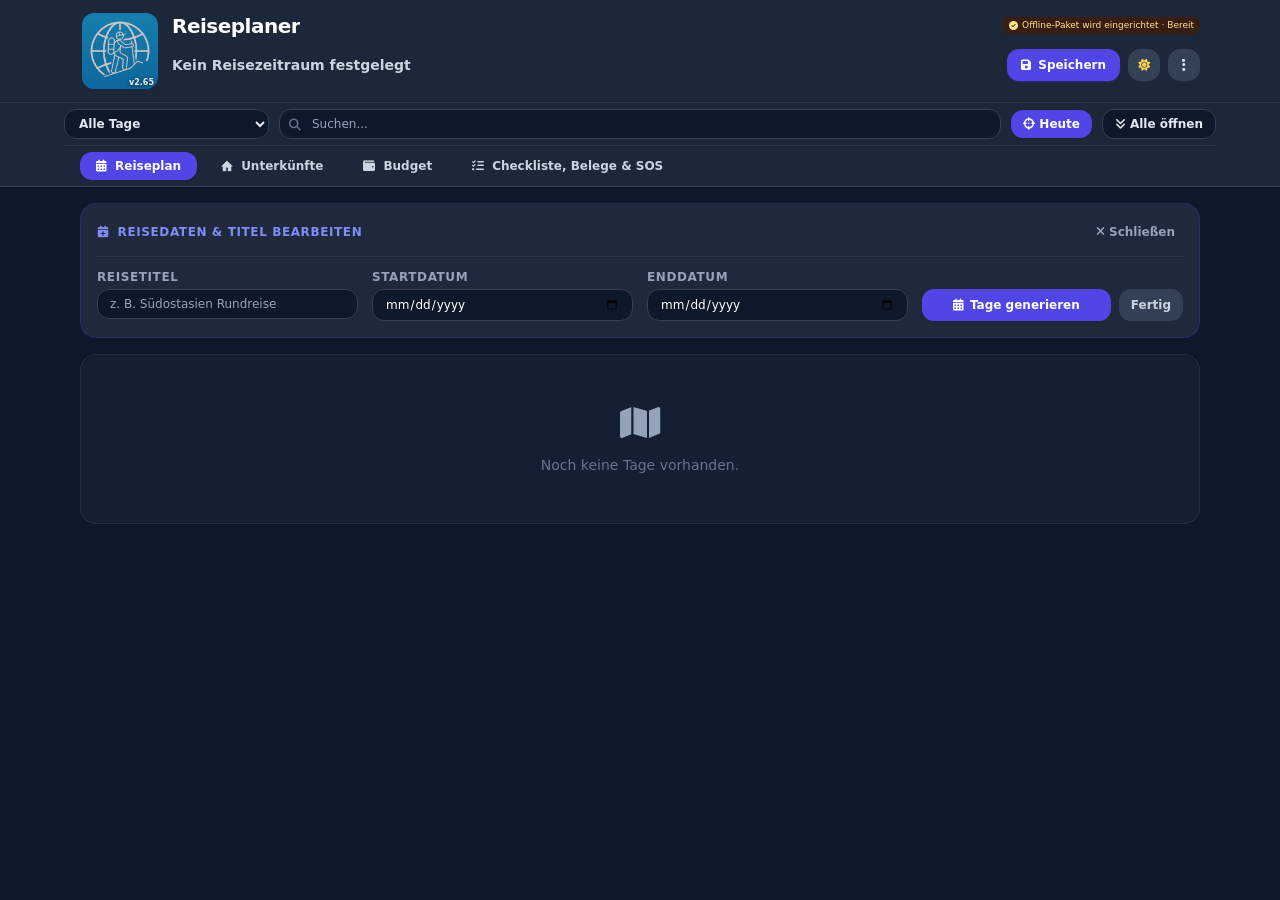
==== index.html @ f297603f "2.65" ====
<!DOCTYPE html>
<html lang="de" class="dark">
<head>
  <meta charset="UTF-8">
  <meta name="viewport" content="width=device-width, initial-scale=1.0">
  <title>Reiseplaner Pro v2.65</title>
  <link rel="manifest" href="manifest.json">
  <meta name="theme-color" content="#0f172a">
  <meta name="apple-mobile-web-app-capable" content="yes">
  <meta name="apple-mobile-web-app-status-bar-style" content="default">
  <meta name="apple-mobile-web-app-title" content="Reiseplaner">

  <script src="vendor/tailwindcss/tailwindcss.js"></script>
  <script>
    tailwind.config = { darkMode: 'class' };
    try { document.documentElement.classList.toggle('dark', localStorage.getItem('reiseplaner_pro_theme') !== 'light'); } catch { document.documentElement.classList.add('dark'); }
  </script>
  <link rel="stylesheet" href="vendor/fontawesome/css/all.min.css">

    <link rel="stylesheet" href="app.css">
</head>
<body class="bg-slate-100 text-slate-800 dark:bg-slate-900 dark:text-slate-100 min-h-screen flex flex-col font-sans selection:bg-indigo-500 selection:text-white pb-24 sm:pb-20 transition-colors duration-200">
  <!-- Haus-Icon (Unterkunft) -->
  <svg width="0" height="0" style="position:absolute" aria-hidden="true" focusable="false">
    <symbol id="icon-house" viewBox="0 0 100 94"><path stroke="currentColor" stroke-width="3" stroke-linejoin="round" d="M50 4 L96 50 L84 51 V89 H58 V65 A8 8 0 0 0 42 65 V89 H16 V51 L4 50 Z"/></symbol>
  </svg>

  <!-- HEADER -->
  <header class="bg-white/95 dark:bg-slate-800/95 backdrop-blur border-b border-slate-200 dark:border-slate-700 sticky top-0 z-30 shadow-sm transition-colors duration-200">
    <div class="max-w-6xl mx-auto px-3 sm:px-4 py-2 sm:py-2.5 grid grid-cols-[60px_minmax(0,1fr)] sm:grid-cols-[80px_minmax(0,1fr)] gap-x-2 sm:gap-x-3 gap-y-1.5 items-center app-header-grid">
      <div class="col-start-1 row-start-1 row-span-3 self-stretch min-h-[72px] sm:min-h-[82px] flex items-center justify-center" aria-hidden="true">
        <div class="relative w-[58px] h-[58px] sm:w-[76px] sm:h-[76px]">
          <img src="[data-uri]" alt="" class="w-full h-full object-contain rounded-xl opacity-65 dark:opacity-75">
          <span class="absolute bottom-0 right-0 px-1 py-0.5 rounded text-white/90 text-[8px] leading-none font-bold drop-shadow-[0_1px_2px_rgba(0,0,0,0.9)]">v2.65</span>
        </div>
      </div>
      <div class="col-start-2 row-start-1 min-w-0 flex items-center justify-between gap-2 app-header-title"><h1 id="headerTripTitle" class="text-base sm:text-xl font-black tracking-tight text-slate-900 dark:text-white truncate">Reiseplaner</h1><span id="saveStatusBadge" role="status" aria-live="polite" title="Lokaler Speicherstatus" class="inline-flex items-center gap-1 px-1.5 py-0.5 rounded-md text-[9px] sm:text-[10px] text-slate-600 dark:text-slate-300 bg-slate-100 dark:bg-slate-700 shrink-0"><i id="saveStatusIcon" class="fa-solid fa-circle-check"></i><span id="saveStatusText">Bereit</span></span></div>

      <div class="col-start-2 row-start-2 min-w-0 flex items-center justify-between gap-2 app-header-details">
        <span id="headerTripDates" class="block text-xs sm:text-sm font-semibold text-slate-600 dark:text-slate-300 truncate">Kein Reisezeitraum</span>
        <div class="flex items-center gap-1.5 sm:gap-2 no-print relative shrink-0">
          <button onclick="saveToFile(false)" class="w-8 h-8 sm:w-auto sm:px-3.5 sm:py-1.5 rounded-lg sm:rounded-xl bg-indigo-600 hover:bg-indigo-500 text-white text-xs font-semibold transition flex items-center justify-center gap-1.5 shadow-sm shadow-indigo-600/30" title="Speichern: geöffnete JSON-Datei aktualisieren, sofern Schreibzugriff vorliegt (Strg + S)">
            <i class="fa-solid fa-floppy-disk"></i> <span class="hidden sm:inline">Speichern</span>
          </button>
          <button onclick="toggleTheme()" id="themeToggleBtn" class="w-8 h-8 rounded-lg sm:rounded-xl border border-slate-300 dark:border-slate-700 bg-slate-100 hover:bg-slate-200 dark:bg-slate-700 dark:hover:bg-slate-600 text-slate-700 dark:text-amber-300 text-xs transition flex items-center justify-center" title="Design wechseln (Hell / Dunkel)">
            <i id="themeToggleIcon" class="fa-solid fa-sun"></i>
          </button>
          <div class="relative">
            <button onclick="toggleMoreMenu()" id="moreMenuBtn" class="w-8 h-8 rounded-lg sm:rounded-xl border border-slate-300 dark:border-slate-700 bg-slate-100 hover:bg-slate-200 dark:bg-slate-700 dark:hover:bg-slate-600 text-slate-700 dark:text-slate-200 text-sm transition flex items-center justify-center" title="Weitere Aktionen">
              <i class="fa-solid fa-ellipsis-vertical pointer-events-none"></i>
            </button>
            <div id="moreMenuDropdown" class="hidden absolute right-0 top-10 w-64 bg-white dark:bg-slate-800 border border-slate-200 dark:border-slate-700 rounded-2xl shadow-2xl p-1.5 space-y-1 z-50 text-xs">
              <button onclick="createNewTrip(); toggleMoreMenu();" class="w-full text-left px-3 py-2 rounded-xl hover:bg-indigo-50 dark:hover:bg-indigo-950/40 flex items-center gap-2.5 text-indigo-600 dark:text-indigo-400 font-semibold transition"><i class="fa-solid fa-circle-plus text-indigo-500 w-4"></i> Neue Reise beginnen...</button>
              <button onclick="toggleConfigPanel(); toggleMoreMenu();" class="w-full text-left px-3 py-2 rounded-xl hover:bg-slate-100 dark:hover:bg-slate-700/80 flex items-center gap-2.5 text-slate-700 dark:text-slate-200 transition"><i class="fa-solid fa-pen-to-square text-indigo-500 w-4"></i> Reisedaten & Titel bearbeiten</button>
              <div class="border-t border-slate-200 dark:border-slate-700/70 my-1"></div>
              <button onclick="saveToFile(true); toggleMoreMenu();" class="w-full text-left px-3 py-2 rounded-xl hover:bg-slate-100 dark:hover:bg-slate-700/80 flex items-center gap-2.5 text-slate-700 dark:text-slate-200 transition"><i class="fa-solid fa-folder-plus text-indigo-500 w-4"></i> Speichern unter... (neue JSON-Sicherung inkl. Belege)</button>
              <button onclick="openFile(); toggleMoreMenu();" class="w-full text-left px-3 py-2 rounded-xl hover:bg-slate-100 dark:hover:bg-slate-700/80 flex items-center gap-2.5 text-slate-700 dark:text-slate-200 transition"><i class="fa-solid fa-folder-open text-indigo-500 w-4"></i> JSON öffnen... (Reise in die App laden)</button>
              <button onclick="shareTripFile(); toggleMoreMenu();" class="w-full text-left px-3 py-2 rounded-xl hover:bg-slate-100 dark:hover:bg-slate-700/80 flex items-center gap-2.5 text-slate-700 dark:text-slate-200 transition"><i class="fa-solid fa-share-nodes text-indigo-500 w-4"></i> Teilen / an PC senden...</button>
              <button onclick="exportToCSV(); toggleMoreMenu();" class="w-full text-left px-3 py-2 rounded-xl hover:bg-slate-100 dark:hover:bg-slate-700/80 flex items-center gap-2.5 text-emerald-600 dark:text-emerald-400 font-semibold transition"><i class="fa-solid fa-file-csv text-emerald-500 w-4"></i> Als CSV exportieren</button>
              <button onclick="printTripPlan(); toggleMoreMenu();" class="w-full text-left px-3 py-2 rounded-xl hover:bg-slate-100 dark:hover:bg-slate-700/80 flex items-center gap-2.5 text-slate-700 dark:text-slate-200 transition"><i class="fa-solid fa-print text-indigo-500 w-4"></i> Drucken (Alle Tage)</button>
              <div class="border-t border-slate-200 dark:border-slate-700/70 my-1"></div>
              <button onclick="showRestoreModal(); toggleMoreMenu();" class="w-full text-left px-3 py-2 rounded-xl hover:bg-slate-100 dark:hover:bg-slate-700/80 flex items-center gap-2.5 text-amber-600 dark:text-amber-400 transition"><i class="fa-solid fa-rotate-left text-amber-500 w-4"></i> Wiederherstellen (Rückgängig)</button>
              <div class="border-t border-slate-200 dark:border-slate-700/70 my-1"></div>
              <div class="px-3 py-1.5 flex items-center justify-between"><span class="text-[10px] text-slate-400">Browser-Speicher:</span><span id="storageBadge" class="text-[10px] font-normal px-2 py-0.5 rounded-full bg-slate-100 text-slate-600 dark:bg-slate-700 dark:text-slate-300 flex items-center gap-1">Prüfe...</span></div>
            </div>
          </div>
          <input type="file" id="importInput" accept=".json" class="hidden" onchange="importJSONFallback(event)">
        </div>
      </div>
      <div class="col-start-2 row-start-3 min-w-0 flex items-center justify-start gap-1 app-header-status">
        
                <div class="flex flex-wrap items-center justify-start gap-1 sm:gap-2 min-w-0"><span id="headerTripDaysCount" class="hidden px-1.5 py-0.5 rounded-md bg-slate-100 dark:bg-slate-700 text-slate-700 dark:text-slate-300 text-[9px] sm:text-[10px] font-bold shrink-0"></span><span id="tripCountdownBadge" class="hidden items-center gap-1 px-2 py-0.5 rounded-full text-[9px] sm:text-[10px] font-semibold bg-indigo-50 text-indigo-700 border border-indigo-200 dark:bg-indigo-950/80 dark:text-indigo-300 dark:border-indigo-700/80"></span></div>

      </div>
    </div>
    <!-- FILTER-, SUCH-, HEUTE- & ALLE-AUF/ZU-LEISTE -->
    <div id="headerFilterBar" class="border-t border-slate-200/80 dark:border-slate-700/60 px-3 sm:px-4 py-1.5 bg-slate-50/60 dark:bg-slate-800/60 no-print transition-all duration-200">
      <div class="max-w-6xl mx-auto flex items-center gap-1.5 sm:gap-2.5">
        <div class="relative shrink-0">
          <select id="filterSelect" onchange="setFilter(this.value)" class="bg-white dark:bg-slate-900 border border-slate-300 dark:border-slate-700 text-slate-800 dark:text-slate-200 text-[11px] sm:text-xs rounded-xl px-2 py-1 sm:px-2.5 sm:py-1.5 font-semibold focus:border-indigo-500 focus:outline-none cursor-pointer shadow-sm transition">
            <option value="all">Alle Tage</option>
            <option value="booked_lodging">Gebuchte Unterkünfte</option>
            <option value="open_lodging">Offene Unterkünfte</option>
            <option value="booked_flights">Gebuchte Flüge</option>
            <option value="open_flights">Offene Flüge</option>
            <option value="open_transports">Offene Transporte (Alle)</option>
            <option value="with_attachments">Tage mit Belegen</option>
          </select>
        </div>
        <div class="relative flex-1 min-w-0">
          <i class="fa-solid fa-magnifying-glass absolute left-2.5 top-2 text-slate-400 dark:text-slate-500 text-[10px] sm:text-xs pointer-events-none"></i>
          <input type="text" id="searchInput" placeholder="Suchen..." oninput="handleSearch(this.value)" class="w-full bg-white dark:bg-slate-900 border border-slate-300 dark:border-slate-700 rounded-xl pl-7 sm:pl-8 pr-6 py-1 sm:py-1.5 text-[11px] sm:text-xs text-slate-900 dark:text-white placeholder-slate-400 focus:border-indigo-500 focus:outline-none shadow-sm">
          <button onclick="clearSearch()" id="clearSearchBtn" class="hidden absolute right-2 top-1 sm:top-1.5 text-slate-400 hover:text-slate-700 dark:hover:text-white text-xs leading-none">&times;</button>
        </div>
        <button onclick="jumpToToday()" class="px-2.5 py-1 sm:px-3 sm:py-1.5 rounded-xl bg-indigo-600 hover:bg-indigo-500 text-white text-[11px] sm:text-xs font-semibold transition flex items-center gap-1 shadow-sm shrink-0" title="Zum heutigen Reisetag scrollen">
          <i class="fa-solid fa-crosshairs text-[10px] sm:text-xs"></i> <span>Heute</span>
        </button>
        <button onclick="toggleAllDaysSmart()" id="toggleAllDaysBtn" class="px-2.5 py-1 sm:px-3 sm:py-1.5 rounded-xl bg-white dark:bg-slate-900 border border-slate-300 dark:border-slate-700 hover:bg-slate-100 dark:hover:bg-slate-700 text-slate-700 dark:text-slate-200 text-[11px] sm:text-xs font-semibold transition flex items-center gap-1 shadow-sm shrink-0" title="Alle Tage auf- oder zuklappen">
          <i id="toggleAllDaysIcon" class="fa-solid fa-angles-down text-[10px] sm:text-xs"></i>
          <span id="toggleAllDaysText" class="hidden md:inline">Alle öffnen</span>
        </button>
      </div>
    </div>

    <!-- DESKTOP TABS -->
    <nav aria-label="Hauptnavigation" class="hidden sm:flex max-w-6xl mx-auto px-4 items-center gap-2 border-t border-slate-200 dark:border-slate-700/60 no-print overflow-x-auto text-xs py-1.5">
      <button onclick="switchTab('plan')" id="deskTabBtn-plan" aria-current="page" class="px-4 py-1.5 rounded-xl font-bold bg-indigo-600 text-white shadow-sm transition flex items-center gap-2 shrink-0">
        <i class="fa-solid fa-calendar-days"></i> Reiseplan
      </button>
    <button onclick="switchTab('flights')" id="deskTabBtn-flights" aria-current="false" class="hidden px-4 py-1.5 rounded-xl font-semibold text-slate-600 dark:text-slate-300 hover:bg-slate-100 dark:hover:bg-slate-700 transition flex items-center gap-2 shrink-0"><i class="fa-solid fa-plane"></i> Flüge</button>
      <button onclick="switchTab('lodgings')" id="deskTabBtn-lodgings" aria-current="false" class="px-4 py-1.5 rounded-xl font-semibold text-slate-600 dark:text-slate-300 hover:bg-slate-100 dark:hover:bg-slate-700 transition flex items-center gap-2 shrink-0">
        <svg class="ico-house" aria-hidden="true"><use href="#icon-house"></use></svg> Unterkünfte
      </button>
      <button onclick="switchTab('budget')" id="deskTabBtn-budget" aria-current="false" class="px-4 py-1.5 rounded-xl font-semibold text-slate-600 dark:text-slate-300 hover:bg-slate-100 dark:hover:bg-slate-700 transition flex items-center gap-2 shrink-0">
        <i class="fa-solid fa-wallet"></i> Budget
      </button>
      <button onclick="switchTab('notes')" id="deskTabBtn-notes" aria-current="false" class="px-4 py-1.5 rounded-xl font-semibold text-slate-600 dark:text-slate-300 hover:bg-slate-100 dark:hover:bg-slate-700 transition flex items-center gap-2 shrink-0">
        <i class="fa-solid fa-list-check"></i> Checkliste, Belege & SOS
      </button>
      
    </nav>
  </header>

  <!-- AUTO-EXPORT ERINNERUNG -->
  <aside id="backupReminderBanner" class="hidden max-w-6xl mx-auto px-4 mt-3 no-print w-full">
    <div class="bg-gradient-to-r from-amber-500/15 via-indigo-500/10 to-transparent border border-amber-400/60 dark:border-amber-500/40 rounded-2xl p-3.5 flex flex-col sm:flex-row items-start sm:items-center justify-between gap-3 shadow-sm backdrop-blur">
      <div class="flex items-center gap-3">
        <div class="w-8 h-8 rounded-xl bg-amber-500/20 text-amber-600 dark:text-amber-400 flex items-center justify-center shrink-0 text-sm">
          <i class="fa-solid fa-cloud-arrow-up"></i>
        </div>
        <div>
          <h2 class="text-xs font-bold text-slate-900 dark:text-white flex items-center gap-1.5">
            Backup-Erinnerung
            <span id="backupReminderCounter" class="text-[10px] px-1.5 py-0.5 rounded-full bg-amber-200/80 dark:bg-amber-900/60 text-amber-800 dark:text-amber-200 font-mono font-semibold">10 Änderungen</span>
          </h2>
          <p class="text-xs text-slate-600 dark:text-slate-300 mt-0.5">Änderungen werden in der Browserdatenbank (IndexedDB) auf diesem Handy gespeichert. Die JSON-Datei wird dadurch nicht aktualisiert.</p>
        </div>
      </div>
      <div class="flex items-center gap-2 self-end sm:self-auto shrink-0">
        <button onclick="dismissBackupReminder()" class="px-2.5 py-1.5 rounded-xl text-xs font-medium text-slate-600 hover:text-slate-900 dark:text-slate-400 dark:hover:text-white transition">Später</button>
        <button onclick="saveBackupReminder()" class="px-3 py-1.5 rounded-xl bg-indigo-600 hover:bg-indigo-500 text-white text-xs font-semibold transition flex items-center gap-1.5 shadow-sm">
          <i class="fa-solid fa-floppy-disk"></i> JSON-Datei sichern
        </button>
      </div>
    </div>
  </aside>

  <!-- HAUPTINHALT -->
  <main class="max-w-6xl w-full mx-auto px-3 sm:px-4 mt-3 sm:mt-4 flex-1 space-y-4 sm:space-y-5">
    <!-- TAB 1: REISEPLAN -->
    <div id="tabContent-plan" class="tab-content space-y-4">
      <section id="tripConfigSection" class="hidden bg-white dark:bg-slate-800 rounded-2xl border border-indigo-200 dark:border-indigo-900/60 p-4 shadow-sm transition-colors duration-200 no-print">
        <div class="flex items-center justify-between pb-3 mb-3 border-b border-slate-200 dark:border-slate-700/60">
          <h2 class="text-xs font-bold uppercase tracking-wider text-indigo-600 dark:text-indigo-400 flex items-center gap-2">
            <i class="fa-solid fa-calendar-plus"></i> Reisedaten & Titel bearbeiten
          </h2>
          <button onclick="toggleConfigPanel()" class="text-slate-400 hover:text-slate-700 dark:hover:text-white text-xs font-semibold px-2 py-1 rounded-lg hover:bg-slate-100 dark:hover:bg-slate-700 transition">
            <i class="fa-solid fa-xmark"></i> Schließen
          </button>
        </div>
        <div class="grid grid-cols-1 md:grid-cols-4 gap-3.5">
          <div>
            <label class="block text-xs font-semibold text-slate-600 dark:text-slate-400 uppercase tracking-wider mb-1">Reisetitel</label>
            <input type="text" id="tripTitle" placeholder="z. B. Südostasien Rundreise" oninput="saveMetaData()" class="w-full bg-slate-50 dark:bg-slate-900 border border-slate-300 dark:border-slate-700 rounded-xl px-3 py-1.5 text-xs text-slate-900 dark:text-white focus:border-indigo-500">
          </div>
          <div>
            <label class="block text-xs font-semibold text-slate-600 dark:text-slate-400 uppercase tracking-wider mb-1">Startdatum</label>
            <input type="date" id="startDate" onchange="updateHeadline(); updateTripCountdown();" class="w-full bg-slate-50 dark:bg-slate-900 border border-slate-300 dark:border-slate-700 rounded-xl px-3 py-1.5 text-xs text-slate-900 dark:text-white focus:border-indigo-500">
          </div>
          <div>
            <label class="block text-xs font-semibold text-slate-600 dark:text-slate-400 uppercase tracking-wider mb-1">Enddatum</label>
            <input type="date" id="endDate" onchange="updateHeadline(); updateTripCountdown();" class="w-full bg-slate-50 dark:bg-slate-900 border border-slate-300 dark:border-slate-700 rounded-xl px-3 py-1.5 text-xs text-slate-900 dark:text-white focus:border-indigo-500">
          </div>
          <div class="flex items-end gap-2">
            <button onclick="generateOrUpdateDays()" class="flex-1 bg-indigo-600 hover:bg-indigo-500 text-white rounded-xl px-3 py-2 text-xs font-semibold transition shadow-sm flex items-center justify-center gap-1.5">
              <i class="fa-solid fa-calendar-days"></i> Tage generieren
            </button>
            <button onclick="toggleConfigPanel()" class="px-3 py-2 rounded-xl bg-slate-100 hover:bg-slate-200 dark:bg-slate-700 dark:hover:bg-slate-600 text-xs font-semibold text-slate-700 dark:text-slate-300 transition">Fertig</button>
          </div>
        </div>
      </section>
      <div id="daysContainer" class="space-y-2"></div>
    </div>

    <!-- TAB 2: UNTERKÜNFTE -->
    <div id="tabContent-lodgings" class="tab-content hidden space-y-4">
      <section class="bg-white dark:bg-slate-800 rounded-2xl border border-slate-200 dark:border-slate-700 p-3 sm:p-4 shadow-sm flex flex-col sm:flex-row items-start sm:items-center justify-between gap-2 sm:gap-3 no-print">
        <div>
          <h2 class="text-xs font-bold uppercase tracking-wider text-indigo-600 dark:text-indigo-400 flex items-center gap-2">
            <svg class="ico-house" aria-hidden="true"><use href="#icon-house"></use></svg> Unterkünfte
          </h2>
          <p class="hidden sm:block text-xs text-slate-500 dark:text-slate-400 mt-0.5">Hier pflegst du Hotels zentral mit Buchungsstatus, Gesamtpreis und kostenloser Stornierungsfrist.</p>
        </div>
        <div class="flex flex-wrap items-center gap-2.5 w-full sm:w-auto">
          <div class="flex items-center gap-1.5">
            <span class="text-xs text-slate-500 dark:text-slate-400 font-medium">Sortierung:</span>
            <select id="lodgingSortSelect" onchange="renderLodgingsTab()" class="bg-slate-50 dark:bg-slate-900 border border-slate-300 dark:border-slate-700 text-xs rounded-xl px-2.5 py-1.5 font-semibold text-slate-800 dark:text-slate-200 focus:border-indigo-500">
              <option value="timeline">📅 Timeline (nach Check-in)</option>
              <option value="cancellation">⏱️ Stornierung (Dringendste zuerst)</option>
            </select>
          </div>
          <button onclick="openLodgingModal(null)" class="px-3.5 py-1.5 rounded-xl bg-indigo-600 hover:bg-indigo-500 text-white text-xs font-semibold transition flex items-center gap-1.5 shadow-sm">
            <i class="fa-solid fa-plus"></i> Unterkunft hinzufügen
          </button>
        </div>
      </section>
      <div id="lodgingsListContainer" class="space-y-5"></div>
    </div>

    <!-- TAB 3: BUDGET -->
    <div id="tabContent-budget" class="tab-content hidden space-y-5">
      <section class="grid grid-cols-2 sm:grid-cols-3 lg:grid-cols-6 gap-2.5 sm:gap-3">
        <div class="bg-white dark:bg-slate-800 p-3 sm:p-4 rounded-2xl border border-slate-200 dark:border-slate-700 text-center shadow-sm">
          <span class="text-[11px] font-semibold text-slate-500 dark:text-slate-400 block mb-0.5"><i class="fa-solid fa-bed text-indigo-500"></i> Nächte</span>
          <b id="statTotal" class="text-base sm:text-lg font-black text-slate-900 dark:text-white">0</b>
        </div>
        <div class="bg-white dark:bg-slate-800 p-3 sm:p-4 rounded-2xl border border-slate-200 dark:border-slate-700 text-center shadow-sm">
          <span class="text-[11px] font-semibold text-emerald-600 dark:text-emerald-400 block mb-0.5"><i class="fa-solid fa-circle-check"></i> Gebucht/Res.</span>
          <b id="statBooked" class="text-base sm:text-lg font-black text-emerald-600 dark:text-emerald-400">0</b>
        </div>
        <div class="bg-white dark:bg-slate-800 p-3 sm:p-4 rounded-2xl border border-slate-200 dark:border-slate-700 text-center shadow-sm">
          <span class="text-[11px] font-semibold text-amber-600 dark:text-amber-400 block mb-0.5"><i class="fa-solid fa-circle-exclamation"></i> Offen</span>
          <b id="statOpen" class="text-base sm:text-lg font-black text-amber-600 dark:text-amber-400">0</b>
        </div>
        <div class="bg-white dark:bg-slate-800 p-3 sm:p-4 rounded-2xl border border-slate-200 dark:border-slate-700 text-center shadow-sm">
          <span class="text-[11px] font-semibold text-violet-600 dark:text-violet-400 block mb-0.5"><i class="fa-solid fa-wallet"></i> Gesamtbudget</span>
          <b id="statCostTotal" class="text-base sm:text-lg font-black text-slate-900 dark:text-white">0,00 €</b>
        </div>
        <div class="bg-white dark:bg-slate-800 p-3 sm:p-4 rounded-2xl border border-slate-200 dark:border-slate-700 text-center shadow-sm">
          <span class="text-[11px] font-semibold text-emerald-600 dark:text-emerald-400 block mb-0.5"><i class="fa-solid fa-money-bill-wave"></i> Bereits bezahlt</span>
          <b id="statCostPaid" class="text-base sm:text-lg font-black text-emerald-600 dark:text-emerald-400">0,00 €</b>
        </div>
        <div class="bg-white dark:bg-slate-800 p-3 sm:p-4 rounded-2xl border border-slate-200 dark:border-slate-700 text-center shadow-sm">
          <span class="text-[11px] font-semibold text-sky-600 dark:text-sky-400 block mb-0.5"><i class="fa-solid fa-hourglass-half"></i> Ausstehend</span>
          <b id="statCostPending" class="text-base sm:text-lg font-black text-sky-600 dark:text-sky-400">0,00 €</b>
        </div>
      </section>

      <section class="bg-white dark:bg-slate-800 rounded-2xl border border-slate-200 dark:border-slate-700 p-4 sm:p-5 shadow-sm space-y-4">
        <div class="flex flex-wrap items-center justify-between gap-3 border-b border-slate-200 dark:border-slate-700/60 pb-3">
          <h2 class="text-xs font-bold uppercase tracking-wider text-slate-700 dark:text-slate-300 flex items-center gap-2">
            <i class="fa-solid fa-chart-pie text-violet-500"></i> Kostenverteilung nach Kategorien
          </h2>
          <div class="flex flex-wrap items-center gap-3">
            <span class="text-xs font-bold text-slate-700 dark:text-slate-300">Ø Kosten pro Reisetag: <b id="statCostPerDay" class="text-indigo-600 dark:text-indigo-400 font-mono">0,00 €</b></span>
            <button onclick="exportToCSV()" class="px-3.5 py-1.5 rounded-xl bg-emerald-600 hover:bg-emerald-500 text-white text-xs font-semibold transition flex items-center gap-1.5 shadow-sm no-print">
              <i class="fa-solid fa-file-csv"></i> Als CSV (Excel) exportieren
            </button>
          </div>
        </div>
        <div class="w-full h-3.5 rounded-full bg-slate-100 dark:bg-slate-900 overflow-hidden flex shadow-inner">
          <div id="barLodging" class="h-full bg-indigo-500 transition-all duration-300" style="width: 0%"></div>
          <div id="barTransport" class="h-full bg-cyan-500 transition-all duration-300" style="width: 0%"></div>
          <div id="barActivity" class="h-full bg-emerald-500 transition-all duration-300" style="width: 0%"></div>
        </div>
        <div class="grid grid-cols-1 sm:grid-cols-3 gap-3 pt-1">
          <div class="p-3.5 rounded-xl bg-indigo-50 dark:bg-indigo-950/40 border border-indigo-200 dark:border-indigo-800/80">
            <div class="text-[11px] font-bold text-indigo-700 dark:text-indigo-300 flex items-center gap-1.5 mb-1"><svg class="ico-house" aria-hidden="true"><use href="#icon-house"></use></svg> Unterkunft</div>
            <div id="breakdownLodging" class="text-sm font-black text-slate-900 dark:text-white font-mono">0,00 € (0%)</div>
          </div>
          <div class="p-3.5 rounded-xl bg-cyan-50 dark:bg-cyan-950/40 border border-cyan-200 dark:border-cyan-800/80">
            <div class="text-[11px] font-bold text-cyan-700 dark:text-cyan-300 flex items-center gap-1.5 mb-1"><i class="fa-solid fa-route"></i> Transport</div>
            <div id="breakdownTransport" class="text-sm font-black text-slate-900 dark:text-white font-mono">0,00 € (0%)</div>
          </div>
          <div class="p-3.5 rounded-xl bg-emerald-50 dark:bg-emerald-950/40 border border-emerald-200 dark:border-emerald-800/80">
            <div class="text-[11px] font-bold text-emerald-700 dark:text-emerald-300 flex items-center gap-1.5 mb-1"><i class="fa-solid fa-ticket"></i> Aktivitäten & Tickets</div>
            <div id="breakdownActivity" class="text-sm font-black text-slate-900 dark:text-white font-mono">0,00 € (0%)</div>
          </div>
        </div>
      </section>
    </div>

    <!-- TAB 4: CHECKLISTE, BELEGE & NOTIZEN -->
    <div id="tabContent-notes" class="tab-content hidden space-y-5">
      <div class="grid grid-cols-1 lg:grid-cols-2 gap-5">
        <section class="bg-white dark:bg-slate-800 rounded-2xl border border-slate-200 dark:border-slate-700 p-4 sm:p-5 shadow-sm space-y-3">
          <div class="flex items-center justify-between">
            <h2 class="text-xs font-bold uppercase tracking-wider text-amber-600 dark:text-amber-400 flex items-center gap-2"><i class="fa-solid fa-passport"></i> Reisedokumente & Vorbereitung</h2>
            <span class="text-[11px] text-slate-400">Visum, Impfungen, Versicherungen</span>
          </div>
          <textarea id="generalNotes" rows="8" placeholder="Infos zur Reisevorbereitung notieren..." oninput="autoResizeTextarea(this); saveGeneralNotes(this.value);" class="auto-hint w-full bg-slate-50 dark:bg-slate-900 border border-slate-300 dark:border-slate-700/80 rounded-xl p-3.5 text-xs text-slate-800 dark:text-slate-200 placeholder-slate-400 focus:border-indigo-500"></textarea>
        </section>

        <section class="bg-white dark:bg-slate-800 rounded-2xl border border-slate-200 dark:border-slate-700 p-4 sm:p-5 shadow-sm space-y-3 flex flex-col">
          <div class="flex items-center justify-between gap-2">
            <h2 class="text-xs font-bold uppercase tracking-wider text-indigo-600 dark:text-indigo-400 flex items-center gap-2"><i class="fa-solid fa-list-check"></i> Packliste</h2>
            <div class="flex items-center gap-2.5">
              <button onclick="resetChecklistDone()" id="resetChecklistBtn" class="hidden text-[11px] font-semibold text-indigo-600 dark:text-indigo-400 hover:underline no-print flex items-center gap-1" title="Alle erledigten Punkte wieder öffnen">
                <i class="fa-solid fa-rotate-left text-[10px]"></i> Alle Haken zurücksetzen
              </button>
              <span id="checklistProgress" class="text-[11px] font-semibold text-slate-400">0/0 erledigt</span>
            </div>
          </div>
          <div id="checklistContainer" class="space-y-1.5 max-h-56 overflow-y-auto pr-1 flex-1"></div>
          <div class="flex items-center gap-2 pt-3 border-t border-slate-200 dark:border-slate-700/60 no-print">
            <input type="text" id="newChecklistItemInput" placeholder="Neuen Punkt hinzufügen..." onkeydown="if(event.key === 'Enter') addChecklistItem();" class="flex-1 bg-slate-50 dark:bg-slate-900 border border-slate-300 dark:border-slate-700 rounded-xl px-3 py-1.5 text-xs text-slate-900 dark:text-white placeholder-slate-400 focus:border-indigo-500">
            <button onclick="addChecklistItem()" class="px-3.5 py-1.5 rounded-xl bg-indigo-600 hover:bg-indigo-500 text-white text-xs font-semibold shrink-0 shadow-sm"><i class="fa-solid fa-plus"></i> Hinzufügen</button>
          </div>
        </section>
      </div>

      <section class="bg-white dark:bg-slate-800 rounded-2xl border border-indigo-200 dark:border-indigo-900/60 p-4 sm:p-5 shadow-sm space-y-3.5">
        <div class="flex items-center justify-between border-b border-slate-200 dark:border-slate-700/60 pb-3">
          <h2 class="text-xs font-bold uppercase tracking-wider text-indigo-600 dark:text-indigo-400 flex items-center gap-2">
            <i class="fa-solid fa-folder-tree"></i> Zentrale Beleg-Übersicht (Tickets, Buchungen & PDFs)
          </h2>
          <span id="allAttachmentsCountBadge" class="text-[11px] font-semibold px-2.5 py-0.5 rounded-full bg-indigo-50 dark:bg-indigo-950/80 text-indigo-700 dark:text-indigo-300 border border-indigo-200 dark:border-indigo-800">0 Belege</span>
        </div>
        <div id="allAttachmentsOverview" class="space-y-3"></div>
      </section>

      <section class="bg-white dark:bg-slate-800 rounded-2xl border border-rose-200 dark:border-rose-900/60 p-4 sm:p-5 shadow-sm space-y-4">
        <div class="flex items-center justify-between border-b border-slate-200 dark:border-slate-700/60 pb-3">
          <h2 class="text-xs font-bold uppercase tracking-wider text-rose-600 dark:text-rose-400 flex items-center gap-2"><i class="fa-solid fa-kit-medical"></i> Notfall-Spickzettel (SOS)</h2>
          <span class="text-[11px] text-slate-400">Offline jederzeit verfügbar</span>
        </div>
        <div class="grid grid-cols-1 sm:grid-cols-2 lg:grid-cols-4 gap-3 text-xs">
          <div class="p-3 rounded-xl bg-rose-50 dark:bg-rose-950/30 border border-rose-200 dark:border-rose-900/50">
            <div class="font-bold text-rose-800 dark:text-rose-300">Kreditkarten-Sperre</div>
            <div class="text-base font-black text-slate-900 dark:text-white font-mono mt-0.5">+49 116 116</div>
            <div class="text-[10px] text-slate-500 dark:text-slate-400">24/7 Notruf Deutschland</div>
          </div>
          <div class="p-3 rounded-xl bg-amber-50 dark:bg-amber-950/30 border border-amber-200 dark:border-amber-900/50">
            <div class="font-bold text-amber-800 dark:text-amber-300">Auswärtiges Amt (Krisen)</div>
            <div class="text-base font-black text-slate-900 dark:text-white font-mono mt-0.5">+49 30 5000 2000</div>
            <div class="text-[10px] text-slate-500 dark:text-slate-400">Bürgerservice Berlin</div>
          </div>
          <div class="p-3 rounded-xl bg-slate-50 dark:bg-slate-900 border border-slate-200 dark:border-slate-700">
            <div class="font-bold text-slate-800 dark:text-slate-200">ADAC Auslandshilfe</div>
            <div class="text-sm font-black text-slate-900 dark:text-white font-mono mt-0.5">+49 89 22 22 22</div>
            <div class="text-[10px] text-slate-500 dark:text-slate-400">Pannenhilfe & Rücktransport</div>
          </div>
          <div class="p-3 rounded-xl bg-slate-50 dark:bg-slate-900 border border-slate-200 dark:border-slate-700">
            <div class="font-bold text-slate-800 dark:text-slate-200">Notruf / Polizei vor Ort</div>
            <div class="text-sm font-semibold text-slate-700 dark:text-slate-300 mt-0.5">TH: 1155 | VN: 113 | LAO: 1191</div>
            <div class="text-[10px] text-slate-500 dark:text-slate-400">Touristenpolizei / Notruf</div>
          </div>
        </div>
        <div>
          <label class="block text-xs font-bold text-slate-700 dark:text-slate-300 mb-1">Persönliche Notfall-Daten (Versicherungsschein, Blutgruppe, Notfallkontakte):</label>
          <textarea id="emergencyNotesInput" rows="3" placeholder="z. B. Auslandskrankenversicherung: ERGO Nr. 1234567, Notfalltelefon: ..., Kontakt daheim: ..." oninput="saveEmergencyNotes(this.value)" class="w-full bg-slate-50 dark:bg-slate-900 border border-slate-300 dark:border-slate-700 rounded-xl p-3 text-xs text-slate-900 dark:text-white placeholder-slate-400 focus:border-indigo-500"></textarea>
        </div>
      </section>
    </div>
      <div id="tabContent-flights" class="tab-content hidden space-y-5">
      <section class="bg-white dark:bg-slate-800 rounded-2xl border border-slate-200 dark:border-slate-700 p-4 sm:p-5 shadow-sm">
        <h2 class="text-sm font-black text-slate-900 dark:text-white flex items-center gap-2"><i class="fa-solid fa-plane text-indigo-500"></i> Flugübersicht</h2>
        <p class="text-xs text-slate-500 dark:text-slate-400 mt-1">Alle geplanten, reservierten und gebuchten Flüge deiner Reise.</p>
        <div id="flightStatusCounts" class="grid grid-cols-3 gap-2 mt-4"></div>
      </section>
      <div id="flightsViewList" class="space-y-3"></div>
    </div>
</main>

  <!-- MOBILE BOTTOM NAVIGATION -->
  <nav id="mobileTabNav" aria-label="Hauptnavigation" class="sm:hidden fixed bottom-0 left-0 right-0 z-30 bg-white/95 dark:bg-slate-800/95 backdrop-blur border-t border-slate-200 dark:border-slate-700 px-2 py-1 grid grid-cols-4 items-stretch shadow-lg no-print">
    <button onclick="switchTab('plan')" id="mobTabBtn-plan" aria-current="page" class="mobile-tab-button w-full min-w-0 flex flex-col items-center justify-center py-1 px-0 text-indigo-600 dark:text-indigo-400 font-bold transition">
      <span class="h-5 flex items-center justify-center text-base mb-0.5"><i class="fa-solid fa-calendar-days"></i></span><span class="text-[10px] leading-3 whitespace-nowrap">Reiseplan</span>
    </button>
    <button onclick="switchTab('flights')" id="mobTabBtn-flights" aria-current="false" class="hidden mobile-tab-button w-full min-w-0 flex flex-col items-center justify-center py-1 px-0 text-slate-500 dark:text-slate-400 font-medium transition"><span class="h-5 flex items-center justify-center text-base mb-0.5"><i class="fa-solid fa-plane"></i></span><span class="text-[10px] leading-3 whitespace-nowrap">Flüge</span></button>
    <button onclick="switchTab('lodgings')" id="mobTabBtn-lodgings" aria-current="false" class="mobile-tab-button w-full min-w-0 flex flex-col items-center justify-center py-1 px-0 text-slate-500 dark:text-slate-400 font-medium hover:text-slate-800 dark:hover:text-slate-200 transition">
      <span class="h-5 flex items-center justify-center text-base mb-0.5"><svg class="ico-house" aria-hidden="true"><use href="#icon-house"></use></svg></span><span class="text-[10px] leading-3 whitespace-nowrap">Unterkünfte</span>
    </button>
    <button onclick="switchTab('budget')" id="mobTabBtn-budget" aria-current="false" class="mobile-tab-button w-full min-w-0 flex flex-col items-center justify-center py-1 px-0 text-slate-500 dark:text-slate-400 font-medium hover:text-slate-800 dark:hover:text-slate-200 transition">
      <span class="h-5 flex items-center justify-center text-base mb-0.5"><i class="fa-solid fa-wallet"></i></span><span class="text-[10px] leading-3 whitespace-nowrap">Budget</span>
    </button>
    <button onclick="switchTab('notes')" id="mobTabBtn-notes" aria-current="false" class="mobile-tab-button w-full min-w-0 flex flex-col items-center justify-center py-1 px-0 text-slate-500 dark:text-slate-400 font-medium hover:text-slate-800 dark:hover:text-slate-200 transition">
      <span class="h-5 flex items-center justify-center text-base mb-0.5"><i class="fa-solid fa-list-check"></i></span><span class="text-[10px] leading-3 whitespace-nowrap">Belege & SOS</span>
    </button>
    
  </nav>

  <!-- MODAL: UNTERKUNFT ERFASSEN / BEARBEITEN (INKL. SMART AUTO-FILL BOX) -->
  <div id="lodgingModal" class="fixed inset-0 bg-slate-950/75 backdrop-blur-sm z-50 hidden items-center justify-center p-4 no-print" onclick="closeLodgingModal()">
    <div class="bg-white dark:bg-slate-800 border border-slate-200 dark:border-slate-700 rounded-2xl max-w-xl w-full p-5 sm:p-6 shadow-2xl space-y-4 max-h-[92vh] overflow-y-auto" onclick="event.stopPropagation()">
      <div class="flex items-center justify-between border-b border-slate-200 dark:border-slate-700 pb-3">
        <h3 id="lodgingModalTitle" class="text-sm font-bold text-slate-900 dark:text-white flex items-center gap-2">
          <svg class="ico-house text-indigo-500" aria-hidden="true"><use href="#icon-house"></use></svg> Unterkunft bearbeiten
        </h3>
        <button onclick="closeLodgingModal()" class="text-slate-400 hover:text-slate-700 dark:hover:text-white text-xl font-bold">&times;</button>
      </div>

      <!-- AUTO-FILL BOX FÜR BUCHUNGSTEXTE & PDF-IMPORT -->
      <div id="autoFillBox" class="p-3 bg-indigo-50/70 dark:bg-indigo-950/40 rounded-xl border border-indigo-200 dark:border-indigo-800/80 space-y-2 transition"
           ondragover="event.preventDefault(); this.classList.add('drop-active')"
           ondragleave="this.classList.remove('drop-active')"
           ondrop="handleBookingPdfDrop(event)">
        <div class="flex items-center justify-between gap-2">
          <span class="text-xs font-bold text-indigo-700 dark:text-indigo-300 flex items-center gap-1.5">
            <i class="fa-solid fa-wand-magic-sparkles text-indigo-500"></i> Buchung automatisch analysieren
          </span>
          <span class="text-[10px] text-slate-500 dark:text-slate-400 text-right">PDF oder Text (Booking / Agoda / E-Mail)</span>
        </div>
        <textarea id="autoFillBookingInput" rows="2" placeholder="Buchungsbestätigung als PDF hierher ziehen, per Button importieren oder Text einfügen (Hotel, Daten, Preis, Stornofrist)..." class="w-full bg-white dark:bg-slate-900 border border-indigo-200 dark:border-indigo-800 rounded-lg p-2 text-xs text-slate-800 dark:text-white placeholder-slate-400 focus:outline-none focus:ring-1 focus:ring-indigo-500"></textarea>
        <input type="file" id="bookingPdfInput" accept="application/pdf,.pdf" class="hidden" onchange="handleBookingPdfSelect(event)">
        <div class="flex items-center justify-between gap-2">
          <button type="button" id="bookingPdfBtn" onclick="document.getElementById('bookingPdfInput').click()" class="px-3 py-1.5 bg-white hover:bg-indigo-100 dark:bg-slate-900 dark:hover:bg-slate-700 text-indigo-700 dark:text-indigo-300 border border-indigo-300 dark:border-indigo-700 rounded-lg text-xs font-semibold shadow-sm transition flex items-center gap-1.5">
            <i class="fa-solid fa-file-pdf text-[11px]"></i> PDF importieren
          </button>
          <button type="button" onclick="parseBookingTextFromInput()" class="px-3 py-1.5 bg-indigo-600 hover:bg-indigo-500 text-white rounded-lg text-xs font-semibold shadow-sm transition flex items-center gap-1.5">
            <i class="fa-solid fa-bolt text-[11px]"></i> Automatisch ausfüllen
          </button>
        </div>
        <p class="text-[10px] text-slate-500 dark:text-slate-400"><i class="fa-solid fa-lock text-[9px]"></i> Das PDF wird lokal im Browser gelesen und nicht hochgeladen.</p>
        <div id="bookingImportPreview" class="hidden rounded-lg border border-amber-300 bg-amber-50 p-3 dark:border-amber-700 dark:bg-amber-950/50" aria-live="polite">
          <div class="text-xs font-bold text-amber-900 dark:text-amber-200">Erkannte Buchungsdaten – bitte prüfen</div>
          <p class="mt-1 text-[10px] text-amber-800 dark:text-amber-300">Noch wurde nichts in die Unterkunft übernommen.</p>
          <p id="bookingImportSource" class="mt-1 text-[10px] text-slate-500 dark:text-slate-400"></p>
          <ul id="bookingImportPreviewList" class="mt-2 space-y-1 text-xs text-slate-700 dark:text-slate-200"></ul>
          <div class="mt-3 flex justify-end gap-2">
            <button type="button" onclick="cancelBookingImportPreview()" class="px-3 py-1.5 rounded-lg border border-slate-300 dark:border-slate-600 text-xs font-semibold text-slate-700 dark:text-slate-200">Abbrechen</button>
            <button type="button" onclick="confirmBookingImportPreview()" class="px-3 py-1.5 rounded-lg bg-indigo-600 hover:bg-indigo-500 text-xs font-semibold text-white">Werte übernehmen</button>
          </div>
        </div>
      </div>

      <input type="hidden" id="modalLodgingId">
      <div class="grid grid-cols-1 sm:grid-cols-2 gap-3 text-xs">
        <div class="sm:col-span-2">
          <label class="block font-bold text-slate-700 dark:text-slate-300 mb-1">Hotel- / Unterkunftsname *</label>
          <input type="text" id="modalLodgingName" placeholder="z. B. Victoria Xiengthong Palace" class="w-full bg-slate-50 dark:bg-slate-900 border border-slate-300 dark:border-slate-700 rounded-xl px-3 py-2 text-slate-900 dark:text-white focus:border-indigo-500">
        </div>
        <div>
          <label class="block font-bold text-slate-700 dark:text-slate-300 mb-1">Ort / Region *</label>
          <input type="text" id="modalLodgingLocation" placeholder="z. B. Luang Prabang" class="w-full bg-slate-50 dark:bg-slate-900 border border-slate-300 dark:border-slate-700 rounded-xl px-3 py-2 text-slate-900 dark:text-white focus:border-indigo-500">
        </div>
        <div>
          <label class="block font-bold text-slate-700 dark:text-slate-300 mb-1">Buchungsstatus</label>
          <select id="modalLodgingStatus" class="w-full bg-slate-50 dark:bg-slate-900 border border-slate-300 dark:border-slate-700 rounded-xl px-3 py-2 text-slate-900 dark:text-white font-semibold focus:border-indigo-500">
            <option value="gebucht">✅ Gebucht</option>
            <option value="reserviert" selected>📌 Reserviert</option>
            <option value="geplant">⏳ Geplant</option>
          </select>
        </div>
        <div>
          <label class="block font-bold text-slate-700 dark:text-slate-300 mb-1">Check-in Datum *</label>
          <input type="date" id="modalLodgingCheckIn" onchange="updateModalNightsCalc()" class="w-full bg-slate-50 dark:bg-slate-900 border border-slate-300 dark:border-slate-700 rounded-xl px-3 py-2 text-slate-900 dark:text-white focus:border-indigo-500">
        </div>
        <div>
          <label class="block font-bold text-slate-700 dark:text-slate-300 mb-1">Check-out Datum *</label>
          <input type="date" id="modalLodgingCheckOut" onchange="updateModalNightsCalc()" class="w-full bg-slate-50 dark:bg-slate-900 border border-slate-300 dark:border-slate-700 rounded-xl px-3 py-2 text-slate-900 dark:text-white focus:border-indigo-500">
        </div>
        <div class="sm:col-span-2 p-2.5 rounded-xl bg-indigo-50/70 dark:bg-indigo-950/40 border border-indigo-200 dark:border-indigo-800/80 flex items-center justify-between">
          <span class="text-xs text-indigo-700 dark:text-indigo-300 font-semibold" id="modalNightsInfo">Dauer: Bitte Daten wählen</span>
          <span class="text-[11px] text-slate-500 dark:text-slate-400">Wird automatisch den Tagen zugewiesen</span>
        </div>
        <div>
          <label class="block font-bold text-slate-700 dark:text-slate-300 mb-1">Gesamtpreis (€)</label>
          <input type="text" inputmode="decimal" id="modalLodgingPrice" placeholder="0,00" class="w-full bg-slate-50 dark:bg-slate-900 border border-slate-300 dark:border-slate-700 rounded-xl px-3 py-2 text-slate-900 dark:text-white font-mono text-right focus:border-indigo-500">
        </div>
        <div>
          <label id="modalCancelLabel" class="block font-bold text-slate-700 dark:text-slate-300 mb-1">
            <i class="fa-solid fa-clock-rotate-left"></i> Kostenlose Stornierung bis:
          </label>
          <input type="datetime-local" id="modalLodgingFreeCancel" oninput="updateCancelBar()" onchange="updateCancelBar()" class="w-full bg-slate-50 dark:bg-slate-900 border-2 border-slate-300 dark:border-slate-700 rounded-xl px-3 py-2 text-slate-900 dark:text-white">
          <div id="modalCancelStatus" class="hidden text-[11px] mt-1 font-semibold"></div>
        </div>
        <div class="sm:col-span-2">
          <label class="block font-bold text-slate-700 dark:text-slate-300 mb-1">Adresse / Anfahrt (sichtbar am Reisetag für Taxi):</label>
          <input type="text" id="modalLodgingAddress" placeholder="z. B. Khem Khong, Ban Khili, 06000 Luang Prabang" class="w-full bg-slate-50 dark:bg-slate-900 border border-slate-300 dark:border-slate-700 rounded-xl px-3 py-2 text-slate-900 dark:text-white focus:border-indigo-500">
        </div>
        <div class="sm:col-span-2">
          <label class="block font-bold text-slate-700 dark:text-slate-300 mb-1">Buchungs-Link (Booking.com, Agoda, etc.):</label>
          <input type="url" id="modalLodgingLink" placeholder="https://..." class="w-full bg-slate-50 dark:bg-slate-900 border border-slate-300 dark:border-slate-700 rounded-xl px-3 py-2 text-slate-900 dark:text-white focus:border-indigo-500">
        </div>
        <div class="sm:col-span-2">
          <label class="block font-bold text-slate-700 dark:text-slate-300 mb-1">Notizen (z. B. Frühstück, Buchungsnummer, Spät-Check-in):</label>
          <textarea id="modalLodgingNotes" rows="2" placeholder="Buchungsnummer, Kaution, Frühstück inklusive..." class="w-full bg-slate-50 dark:bg-slate-900 border border-slate-300 dark:border-slate-700 rounded-xl p-2.5 text-slate-900 dark:text-white focus:border-indigo-500"></textarea>
        </div>
      </div>
      <section id="lodgingConflictPanel" class="hidden rounded-xl border-2 border-amber-400 bg-amber-50 p-3 dark:border-amber-600 dark:bg-amber-950/50" aria-live="polite">
        <h4 class="text-xs font-black text-amber-900 dark:text-amber-200"><i class="fa-solid fa-triangle-exclamation"></i> Unterkunft ist an diesen Tagen bereits vorhanden</h4>
        <div id="lodgingConflictList" class="mt-2 space-y-1.5 text-xs text-amber-900 dark:text-amber-100"></div>
        <p class="mt-2 text-[11px] text-amber-800 dark:text-amber-200">Wähle, ob die vorhandenen Einträge ersetzt oder diese Unterkunft zusätzlich hinterlegt werden soll.</p>
        <div class="mt-3 flex flex-col sm:flex-row gap-2">
          <button type="button" onclick="saveLodgingFromModal('replace')" class="flex-1 rounded-lg bg-rose-600 px-3 py-2 text-xs font-bold text-white hover:bg-rose-500"><i class="fa-solid fa-rotate"></i> Vorhandene ersetzen</button>
          <button type="button" onclick="saveLodgingFromModal('secondary')" class="flex-1 rounded-lg bg-amber-600 px-3 py-2 text-xs font-bold text-white hover:bg-amber-500"><i class="fa-solid fa-layer-group"></i> Als zweite Unterkunft speichern</button>
        </div>
      </section>
      <div class="flex items-center justify-between pt-2 border-t border-slate-200 dark:border-slate-700">
        <button type="button" id="modalLodgingDeleteBtn" onclick="deleteModalLodging()" class="px-3.5 py-2 rounded-xl bg-rose-50 hover:bg-rose-100 text-rose-700 dark:bg-rose-950/40 dark:hover:bg-rose-900/60 dark:text-rose-300 border border-rose-200 dark:border-rose-800 text-xs font-semibold transition hidden">
          <i class="fa-solid fa-trash-can"></i> Löschen
        </button>
        <div class="flex items-center gap-2 ml-auto">
          <button type="button" onclick="closeLodgingModal()" class="px-3.5 py-2 rounded-xl bg-slate-200 hover:bg-slate-300 dark:bg-slate-700 dark:hover:bg-slate-600 text-xs font-semibold text-slate-700 dark:text-slate-200 transition">Abbrechen</button>
          <button type="button" onclick="saveLodgingFromModal()" class="px-4 py-2 rounded-xl bg-indigo-600 hover:bg-indigo-500 text-white text-xs font-semibold transition shadow flex items-center gap-1.5"><i class="fa-solid fa-check"></i> Speichern</button>
        </div>
      </div>
    </div>
  </div>

  <!-- NATIVES APP-DIALOG-MODAL -->
  <div id="appDialogModal" class="fixed inset-0 bg-slate-950/75 backdrop-blur-sm z-[60] hidden items-center justify-center p-4 no-print" onclick="resolveAppDialog(false)">
    <div class="bg-white dark:bg-slate-800 border border-slate-200 dark:border-slate-700 rounded-2xl max-w-md w-full p-5 sm:p-6 shadow-2xl space-y-4" onclick="event.stopPropagation()">
      <div class="flex items-start justify-between gap-3 border-b border-slate-200 dark:border-slate-700 pb-3">
        <div class="flex items-center gap-2.5">
          <div id="appDialogIconBox" class="w-8 h-8 rounded-xl bg-indigo-500/15 text-indigo-600 dark:text-indigo-400 flex items-center justify-center shrink-0 text-sm">
            <i id="appDialogIcon" class="fa-solid fa-circle-question"></i>
          </div>
          <h3 id="appDialogTitle" class="text-sm font-bold text-slate-900 dark:text-white">Bestätigung</h3>
        </div>
        <button type="button" onclick="resolveAppDialog(false)" class="text-slate-400 hover:text-slate-700 dark:hover:text-white text-xl font-bold leading-none">&times;</button>
      </div>
      <p id="appDialogMessage" class="text-xs text-slate-600 dark:text-slate-300 whitespace-pre-line leading-relaxed"></p>
      <div id="appDialogInputWrap" class="hidden pt-1">
        <input type="text" id="appDialogInput" onkeydown="if(event.key === 'Enter'){ event.preventDefault(); resolveAppDialog(true); }" class="w-full bg-slate-50 dark:bg-slate-900 border border-slate-300 dark:border-slate-700 rounded-xl px-3 py-2 text-xs font-semibold text-slate-900 dark:text-white focus:border-indigo-500">
      </div>
      <div class="flex items-center justify-end gap-2 pt-2">
        <button type="button" id="appDialogCancelBtn" onclick="resolveAppDialog(false)" class="px-3.5 py-2 rounded-xl bg-slate-200 hover:bg-slate-300 dark:bg-slate-700 dark:hover:bg-slate-600 text-xs font-semibold text-slate-700 dark:text-slate-200 transition">Abbrechen</button>
        <button type="button" id="appDialogConfirmBtn" onclick="resolveAppDialog(true)" class="px-4 py-2 rounded-xl bg-indigo-600 hover:bg-indigo-500 text-white text-xs font-semibold transition shadow flex items-center gap-1.5">OK</button>
      </div>
    </div>
  </div>

  <!-- MODAL ZUM VERSCHIEBEN AUF ANDEREN TAG -->
  <div id="moveItemModal" class="fixed inset-0 bg-slate-950/75 backdrop-blur-sm z-50 hidden items-center justify-center p-4 no-print" onclick="closeMoveItemModal()">
    <div class="bg-white dark:bg-slate-800 border border-slate-200 dark:border-slate-700 rounded-2xl max-w-md w-full p-5 sm:p-6 shadow-2xl space-y-4" onclick="event.stopPropagation()">
      <div class="flex items-center justify-between border-b border-slate-200 dark:border-slate-700 pb-3">
        <div>
          <h3 id="moveItemModalTitle" class="text-sm font-bold text-slate-900 dark:text-white flex items-center gap-2">
            <i class="fa-solid fa-calendar-day text-indigo-500"></i> Eintrag auf anderen Tag verschieben
          </h3>
          <p id="moveItemModalSubtitle" class="text-xs text-slate-500 dark:text-slate-400 mt-0.5 truncate max-w-xs"></p>
        </div>
        <button onclick="closeMoveItemModal()" class="text-slate-400 hover:text-slate-700 dark:hover:text-white text-xl font-bold">&times;</button>
      </div>
      <div class="space-y-3.5 text-xs">
        <div id="moveItemQuickBtns" class="grid grid-cols-2 gap-2">
          <button type="button" id="moveItemPrevDayBtn" onclick="confirmMoveItemToDay('prev')" class="px-3 py-2 rounded-xl bg-slate-100 hover:bg-indigo-50 dark:bg-slate-700 dark:hover:bg-indigo-950/60 border border-slate-300 dark:border-slate-600 text-slate-800 dark:text-slate-200 font-semibold transition flex items-center justify-center gap-1.5">
            <i class="fa-solid fa-arrow-left text-[10px]"></i> <span>Auf Vortag</span>
          </button>
          <button type="button" id="moveItemNextDayBtn" onclick="confirmMoveItemToDay('next')" class="px-3 py-2 rounded-xl bg-slate-100 hover:bg-indigo-50 dark:bg-slate-700 dark:hover:bg-indigo-950/60 border border-slate-300 dark:border-slate-600 text-slate-800 dark:text-slate-200 font-semibold transition flex items-center justify-center gap-1.5">
            <span>Auf Folgetag</span> <i class="fa-solid fa-arrow-right text-[10px]"></i>
          </button>
        </div>
        <div>
          <label class="block font-bold text-slate-700 dark:text-slate-300 mb-1.5">Oder beliebigen Zieltag auswählen:</label>
          <select id="moveItemTargetSelect" class="w-full bg-slate-50 dark:bg-slate-900 border border-slate-300 dark:border-slate-700 rounded-xl px-3 py-2 text-xs font-semibold text-slate-900 dark:text-white focus:border-indigo-500"></select>
        </div>
      </div>
      <div class="flex items-center justify-end gap-2 pt-2">
        <button onclick="closeMoveItemModal()" class="px-3.5 py-2 rounded-xl bg-slate-200 hover:bg-slate-300 dark:bg-slate-700 dark:hover:bg-slate-600 text-xs font-semibold text-slate-700 dark:text-slate-200 transition">Abbrechen</button>
        <button onclick="confirmMoveItemToDay('select')" class="px-4 py-2 rounded-xl bg-indigo-600 hover:bg-indigo-500 text-white text-xs font-semibold transition shadow flex items-center gap-1.5"><i class="fa-solid fa-check"></i> Verschieben</button>
      </div>
    </div>
  </div>

  <!-- MODAL: TAGE EINFÜGEN / LÖSCHEN -->
  <div id="dayActionModal" class="fixed inset-0 bg-slate-950/75 backdrop-blur-sm z-50 hidden items-center justify-center p-4 no-print" onclick="closeDayActionModal()">
    <div class="bg-white dark:bg-slate-800 border border-slate-200 dark:border-slate-700 rounded-2xl max-w-lg w-full p-5 sm:p-6 shadow-2xl space-y-4" onclick="event.stopPropagation()">
      <div class="flex items-center justify-between border-b border-slate-200 dark:border-slate-700 pb-3">
        <div>
          <h3 id="dayActionModalTitle" class="text-sm font-bold text-slate-900 dark:text-white flex items-center gap-2"></h3>
          <p id="dayActionModalDesc" class="text-xs text-slate-500 dark:text-slate-400 mt-0.5"></p>
        </div>
        <button onclick="closeDayActionModal()" class="text-slate-400 hover:text-slate-700 dark:hover:text-white text-xl font-bold">&times;</button>
      </div>
      <div id="dayActionModalWarnings" class="hidden"></div>
      <div class="space-y-3">
        <div class="p-3.5 rounded-xl border border-emerald-300 dark:border-emerald-700/80 bg-emerald-50/70 dark:bg-emerald-950/30 space-y-2">
          <div class="flex items-center justify-between">
            <span id="dayActionModalTitleA" class="text-xs font-bold text-emerald-800 dark:text-emerald-300 flex items-center gap-1.5"></span>
            <span class="text-[10px] font-bold px-1.5 py-0.5 rounded bg-emerald-200 dark:bg-emerald-900 text-emerald-800 dark:text-emerald-200">Schutz aktiv</span>
          </div>
          <p id="dayActionModalDescA" class="text-xs text-slate-600 dark:text-slate-300"></p>
          <button id="dayActionModalBtnA" onclick="executeDayAction('A')"></button>
        </div>
        <div class="p-3.5 rounded-xl border border-slate-300 dark:border-slate-700 bg-slate-50 dark:bg-slate-900/50 space-y-2">
          <div class="flex items-center justify-between">
            <span id="dayActionModalTitleB" class="text-xs font-bold text-slate-800 dark:text-slate-200 flex items-center gap-1.5"></span>
            <span class="text-[10px] font-bold px-1.5 py-0.5 rounded bg-slate-200 dark:bg-slate-700 text-slate-700 dark:text-slate-300">Shift</span>
          </div>
          <p id="dayActionModalDescB" class="text-xs text-slate-500 dark:text-slate-400"></p>
          <button id="dayActionModalBtnB" onclick="executeDayAction('B')"></button>
        </div>
      </div>
      <div class="flex justify-end pt-1">
        <button onclick="closeDayActionModal()" class="px-3.5 py-1.5 rounded-xl bg-slate-200 hover:bg-slate-300 dark:bg-slate-700 dark:hover:bg-slate-600 text-xs font-semibold text-slate-700 dark:text-slate-200 transition">Abbrechen</button>
      </div>
    </div>
  </div>

  <!-- LIGHTBOX -->
  <div id="lightboxModal" class="fixed inset-0 bg-slate-950/90 backdrop-blur-sm z-50 hidden items-center justify-center p-4 select-none" onclick="closeLightbox()">
    <div class="relative max-w-4xl w-full max-h-[90vh] flex flex-col items-center justify-center" onclick="event.stopPropagation()">
      <div class="w-full flex items-center justify-between mb-2 px-1 gap-2">
        <div class="flex items-center gap-2 min-w-0">
          <span id="lightboxCounter" class="px-2 py-0.5 rounded-md bg-slate-800 text-indigo-300 border border-slate-700 text-xs font-mono font-bold shrink-0">1 / 1</span>
          <span id="lightboxCaption" class="text-white text-xs sm:text-sm font-semibold truncate">Screenshot.jpg</span>
          <button onclick="renameCurrentLightboxImage()" class="px-2 py-0.5 rounded-md bg-slate-800 hover:bg-indigo-600 text-slate-200 hover:text-white border border-slate-700 text-xs transition flex items-center gap-1 shrink-0" title="Beleg umbenennen">
            <i class="fa-solid fa-pen text-[10px]"></i> <span class="hidden sm:inline">Umbenennen</span>
          </button>
        </div>
        <button onclick="closeLightbox()" class="text-white text-sm sm:text-base font-bold hover:text-rose-400 transition shrink-0 ml-2">&times; Schließen</button>
      </div>
      <div id="lightboxTouchArea" class="relative w-full flex items-center justify-center">
        <button id="lightboxPrevBtn" onclick="navigateLightbox(-1)" class="hidden absolute left-2 sm:left-4 z-10 w-9 h-9 sm:w-11 sm:h-11 rounded-full bg-slate-900/80 hover:bg-indigo-600 text-white border border-slate-700 items-center justify-center transition shadow-lg" title="Vorheriges Bild">
          <i class="fa-solid fa-chevron-left"></i>
        </button>
        <img id="lightboxImg" class="max-w-full max-h-[80vh] object-contain rounded-xl shadow-2xl border border-slate-700 transition-transform duration-150" alt="Vollbild-Vorschau">
        <button id="lightboxNextBtn" onclick="navigateLightbox(1)" class="hidden absolute right-2 sm:right-4 z-10 w-9 h-9 sm:w-11 sm:h-11 rounded-full bg-slate-900/80 hover:bg-indigo-600 text-white border border-slate-700 items-center justify-center transition shadow-lg" title="Nächstes Bild">
          <i class="fa-solid fa-chevron-right"></i>
        </button>
      </div>
      <div class="text-[10px] text-slate-400 mt-2 sm:hidden">Tipp: Nach links oder rechts wischen zum Blättern</div>
    </div>
  </div>

  <!-- WIEDERHERSTELLEN MODAL -->
  <div id="restoreModal" class="fixed inset-0 bg-slate-950/70 backdrop-blur-sm z-50 hidden items-center justify-center p-4 no-print" onclick="closeRestoreModal()">
    <div class="bg-white dark:bg-slate-800 border border-slate-200 dark:border-slate-700 rounded-2xl max-w-md w-full p-5 shadow-2xl space-y-4" onclick="event.stopPropagation()">
      <div class="flex items-center justify-between border-b border-slate-200 dark:border-slate-700 pb-3">
        <h3 class="text-sm font-bold text-slate-900 dark:text-white flex items-center gap-2"><i class="fa-solid fa-clock-rotate-left text-amber-600 dark:text-amber-400"></i> Speicherstand wiederherstellen</h3>
        <button onclick="closeRestoreModal()" class="text-slate-400 hover:text-slate-700 dark:hover:text-white text-lg">&times;</button>
      </div>
      <p class="text-xs text-slate-600 dark:text-slate-400">Wähle einen der letzten 3 automatischen Sicherungsstände aus (IndexedDB):</p>
      <div id="backupList" class="space-y-2"></div>
      <div class="flex justify-end pt-2">
        <button onclick="closeRestoreModal()" class="px-3.5 py-1.5 rounded-lg bg-slate-200 hover:bg-slate-300 dark:bg-slate-700 dark:hover:bg-slate-600 text-xs font-semibold text-slate-800 dark:text-white transition">Schließen</button>
      </div>
    </div>
  </div>

  <!-- TOAST -->
  <div id="toast" class="fixed bottom-20 sm:bottom-6 right-4 sm:right-6 bg-white dark:bg-slate-800 border border-slate-200 dark:border-slate-600 text-slate-900 dark:text-white text-xs px-4 py-3 rounded-xl shadow-2xl transition duration-300 opacity-0 pointer-events-none flex items-center gap-2 z-50 no-print">
    <i id="toastIcon" class="fa-solid fa-check text-emerald-500 dark:text-emerald-400 text-sm"></i>
    <span id="toastMsg">Gespeichert</span>
  </div>

    <script src="app.js"></script>
</body>
</html>
---- app.css ----
@media print {
      .no-print { display: none !important; }
      body { background: white !important; color: black !important; font-size: 10pt !important; padding-bottom: 0 !important; }
      .tab-content { display: block !important; }
      .day-card { break-inside: avoid; page-break-inside: avoid; box-shadow: none !important; border: 1px solid #94a3b8 !important; background: white !important; margin-bottom: 8px !important; border-radius: 8px !important; }
      .day-card input, .day-card select, .day-card textarea { border: none !important; background: transparent !important; color: black !important; padding: 0 !important; font-size: 9pt !important; }
      .print-compact { padding: 8px 12px !important; }
    }
    input:focus, textarea:focus, select:focus { outline: none; }
    :where(button, a, input, textarea, select, [tabindex]):focus-visible {
      outline: 3px solid #818cf8 !important;
      outline-offset: 2px;
    }
    button:disabled { opacity: 0.55; filter: grayscale(.8); cursor: not-allowed; }
    .ico-house { display: inline-block; width: 1em; height: 1em; vertical-align: -0.125em; fill: currentColor; flex-shrink: 0; }
    textarea.auto-hint { resize: none; overflow-y: hidden; min-height: 32px; line-height: 1.4; box-sizing: border-box; transition: height 0.1s ease; }
    .today-highlight { box-shadow: 0 0 25px -5px rgba(99, 102, 241, 0.45); }
    .drop-active { border-color: #6366f1 !important; background-color: rgba(99, 102, 241, 0.08) !important; box-shadow: 0 0 0 3px rgba(99, 102, 241, 0.25) !important; }
    .no-scrollbar::-webkit-scrollbar { display: none; }
    .no-scrollbar { -ms-overflow-style: none; scrollbar-width: none; }
    .day-card { overflow-wrap: anywhere; }
    @media (pointer: coarse) {
      .day-action-button { min-width: 40px; min-height: 40px; }
      .mobile-tab-button { min-height: 44px; }
    }
    @media (prefers-reduced-motion: reduce) {
      *, *::before, *::after {
        scroll-behavior: auto !important;
        animation-duration: .01ms !important;
        animation-iteration-count: 1 !important;
        transition-duration: .01ms !important;
      }
    }

/* Keep the mobile app header in three clearly separated rows. */
.app-header-grid { grid-template-rows: auto auto auto; }
.app-header-grid > .app-header-logo { grid-column: 1; grid-row: 1 / 4; }
.app-header-grid > .app-header-title { grid-column: 2; grid-row: 1; }
.app-header-grid > .app-header-status { grid-column: 2; grid-row: 3; }
.app-header-grid > .app-header-details { grid-column: 2; grid-row: 2; }
@media (max-width: 639px) {
  .app-header-title #saveStatusBadge { max-width: 52vw; min-width: 0; }
  .app-header-title #saveStatusText { min-width: 0; overflow: hidden; text-overflow: ellipsis; white-space: nowrap; }
}
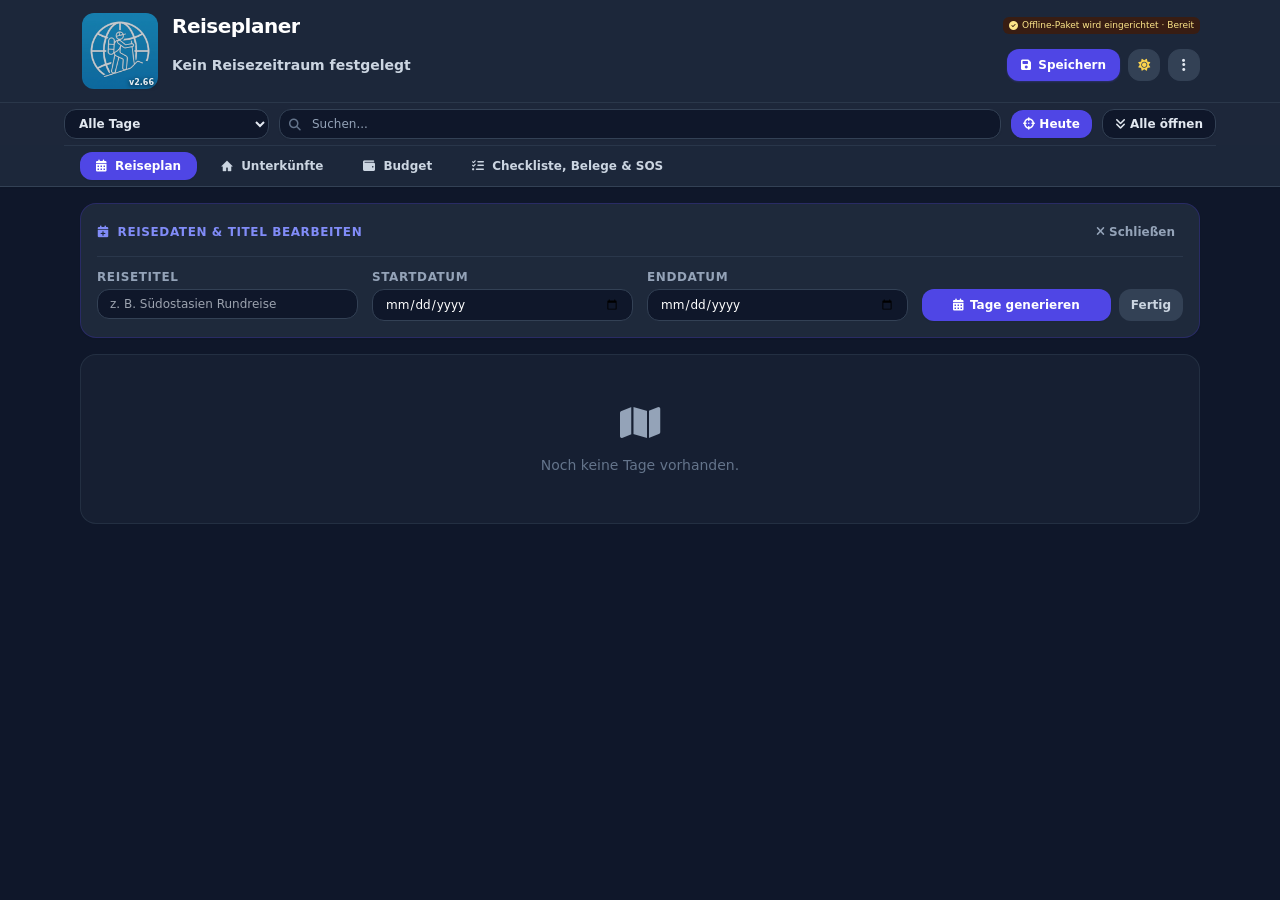
==== commit 83368073: "2.66" ====
--- a/index.html
+++ b/index.html
@@ -3,7 +3,7 @@
 <head>
   <meta charset="UTF-8">
   <meta name="viewport" content="width=device-width, initial-scale=1.0">
-  <title>Reiseplaner Pro v2.65</title>
+  <title>Reiseplaner Pro v2.66</title>
   <link rel="manifest" href="manifest.json">
   <meta name="theme-color" content="#0f172a">
   <meta name="apple-mobile-web-app-capable" content="yes">
@@ -31,7 +31,7 @@
       <div class="col-start-1 row-start-1 row-span-3 self-stretch min-h-[72px] sm:min-h-[82px] flex items-center justify-center" aria-hidden="true">
         <div class="relative w-[58px] h-[58px] sm:w-[76px] sm:h-[76px]">
           <img src="[data-uri]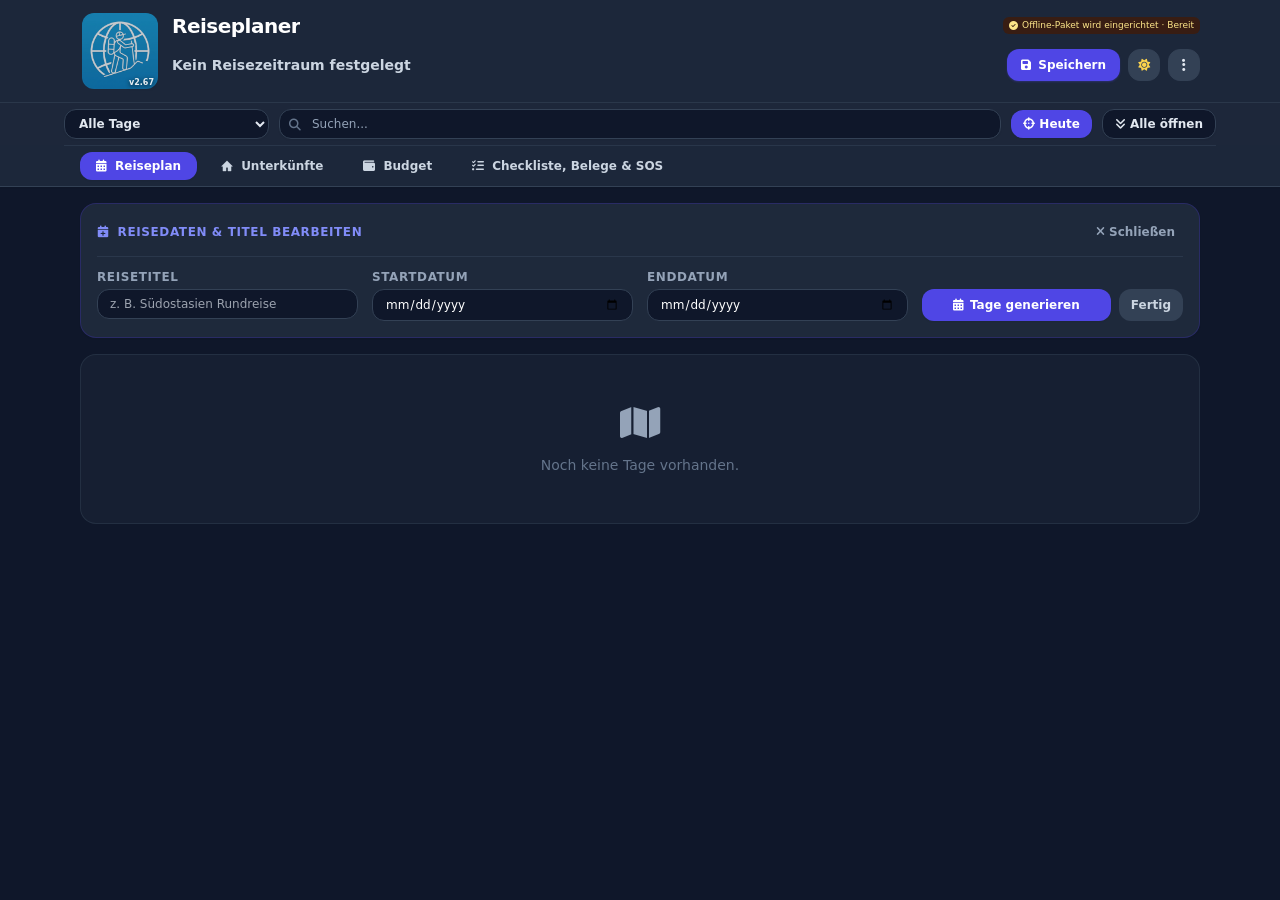
==== commit ffb18070: "2.67" ====
--- a/index.html
+++ b/index.html
@@ -3,7 +3,7 @@
 <head>
   <meta charset="UTF-8">
   <meta name="viewport" content="width=device-width, initial-scale=1.0">
-  <title>Reiseplaner Pro v2.66</title>
+  <title>Reiseplaner Pro v2.67</title>
   <link rel="manifest" href="manifest.json">
   <meta name="theme-color" content="#0f172a">
   <meta name="apple-mobile-web-app-capable" content="yes">
@@ -31,7 +31,7 @@
       <div class="col-start-1 row-start-1 row-span-3 self-stretch min-h-[72px] sm:min-h-[82px] flex items-center justify-center" aria-hidden="true">
         <div class="relative w-[58px] h-[58px] sm:w-[76px] sm:h-[76px]">
           <img src="[data-uri]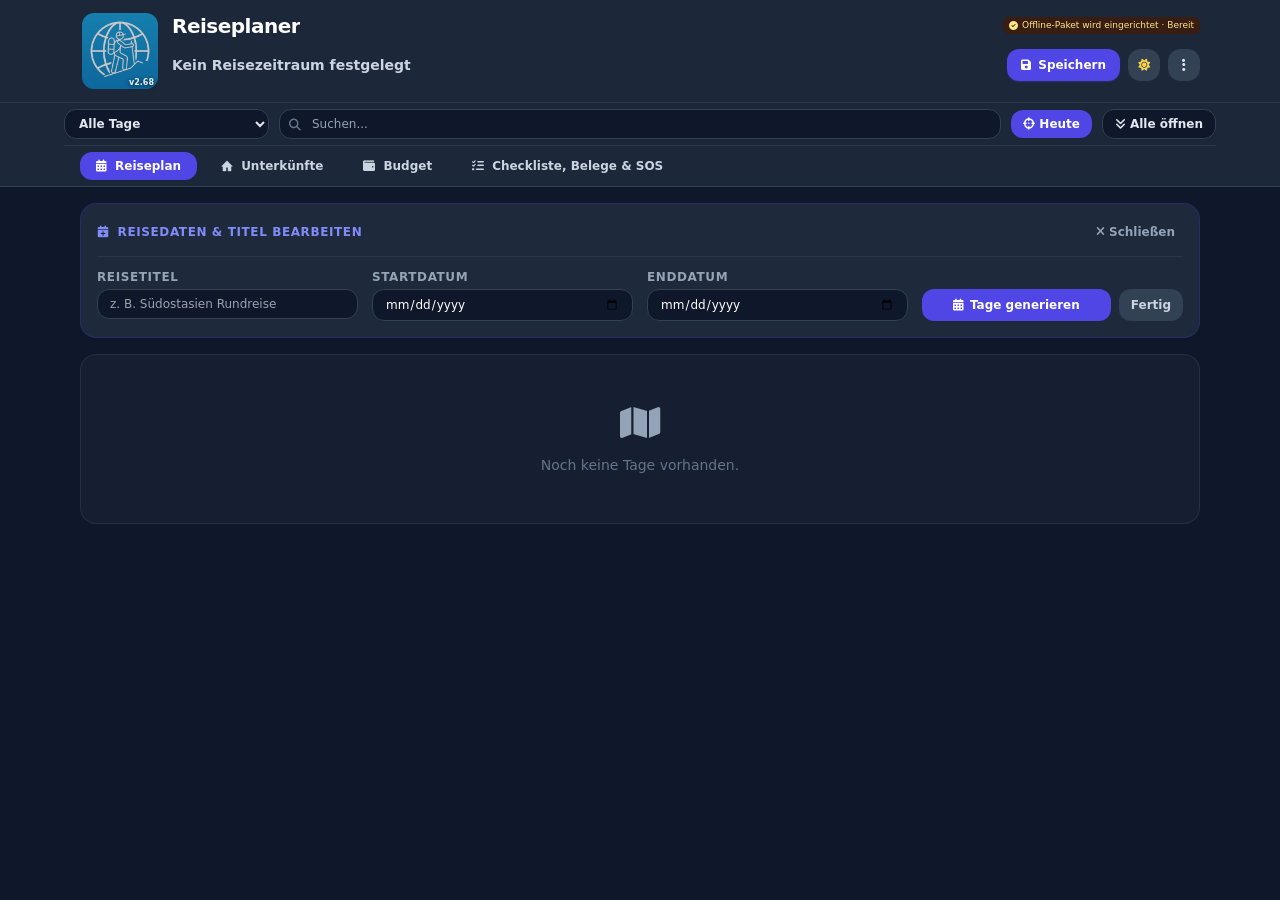
==== commit f13acaa6: "2.68" ====
--- a/index.html
+++ b/index.html
@@ -3,7 +3,7 @@
 <head>
   <meta charset="UTF-8">
   <meta name="viewport" content="width=device-width, initial-scale=1.0">
-  <title>Reiseplaner Pro v2.67</title>
+  <title>Reiseplaner Pro v2.68</title>
   <link rel="manifest" href="manifest.json">
   <meta name="theme-color" content="#0f172a">
   <meta name="apple-mobile-web-app-capable" content="yes">
@@ -31,7 +31,7 @@
       <div class="col-start-1 row-start-1 row-span-3 self-stretch min-h-[72px] sm:min-h-[82px] flex items-center justify-center" aria-hidden="true">
         <div class="relative w-[58px] h-[58px] sm:w-[76px] sm:h-[76px]">
           <img src="[data-uri]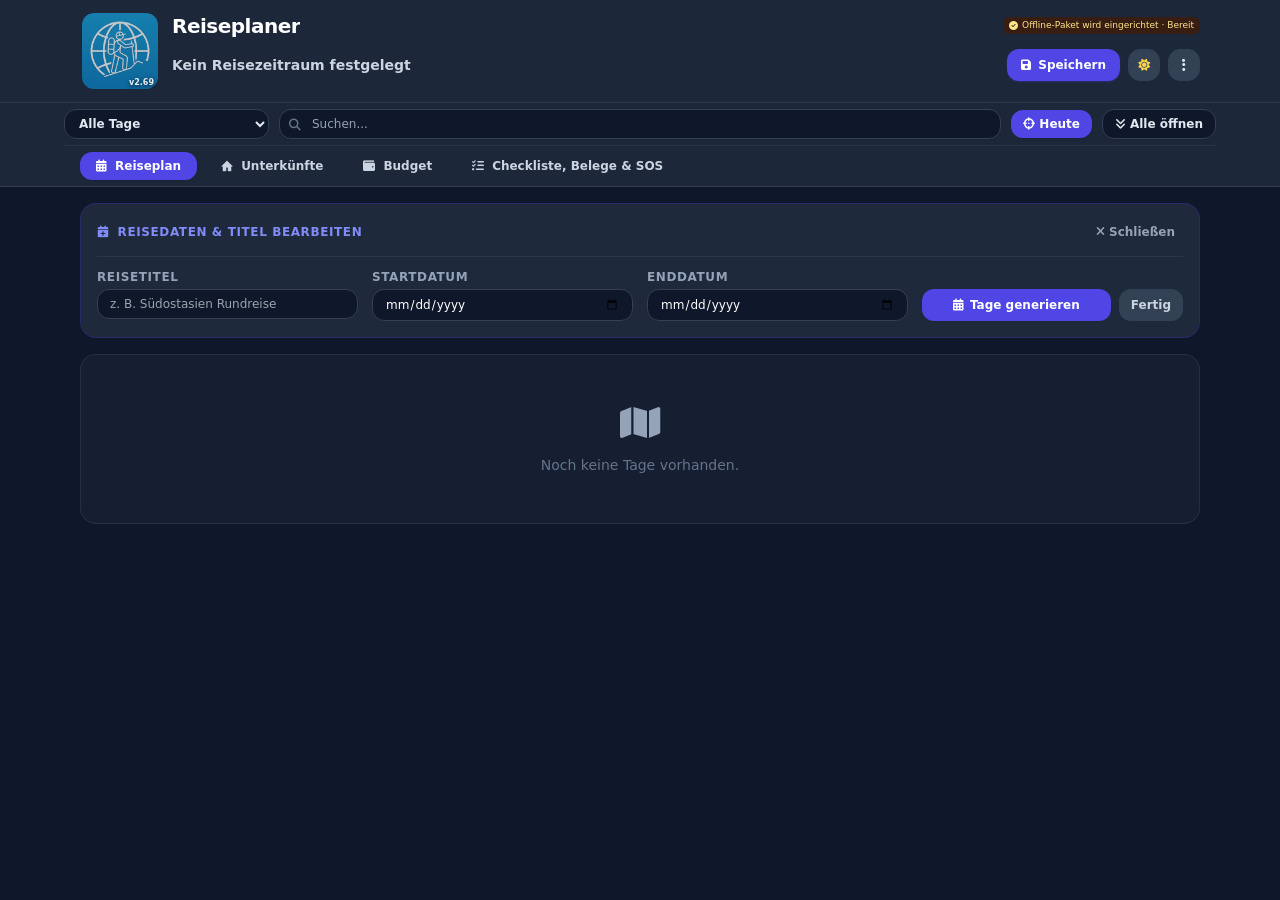
==== commit 072f181f: "2.69" ====
--- a/index.html
+++ b/index.html
@@ -3,7 +3,7 @@
 <head>
   <meta charset="UTF-8">
   <meta name="viewport" content="width=device-width, initial-scale=1.0">
-  <title>Reiseplaner Pro v2.68</title>
+  <title>Reiseplaner Pro v2.69</title>
   <link rel="manifest" href="manifest.json">
   <meta name="theme-color" content="#0f172a">
   <meta name="apple-mobile-web-app-capable" content="yes">
@@ -31,7 +31,7 @@
       <div class="col-start-1 row-start-1 row-span-3 self-stretch min-h-[72px] sm:min-h-[82px] flex items-center justify-center" aria-hidden="true">
         <div class="relative w-[58px] h-[58px] sm:w-[76px] sm:h-[76px]">
           <img src="[data-uri]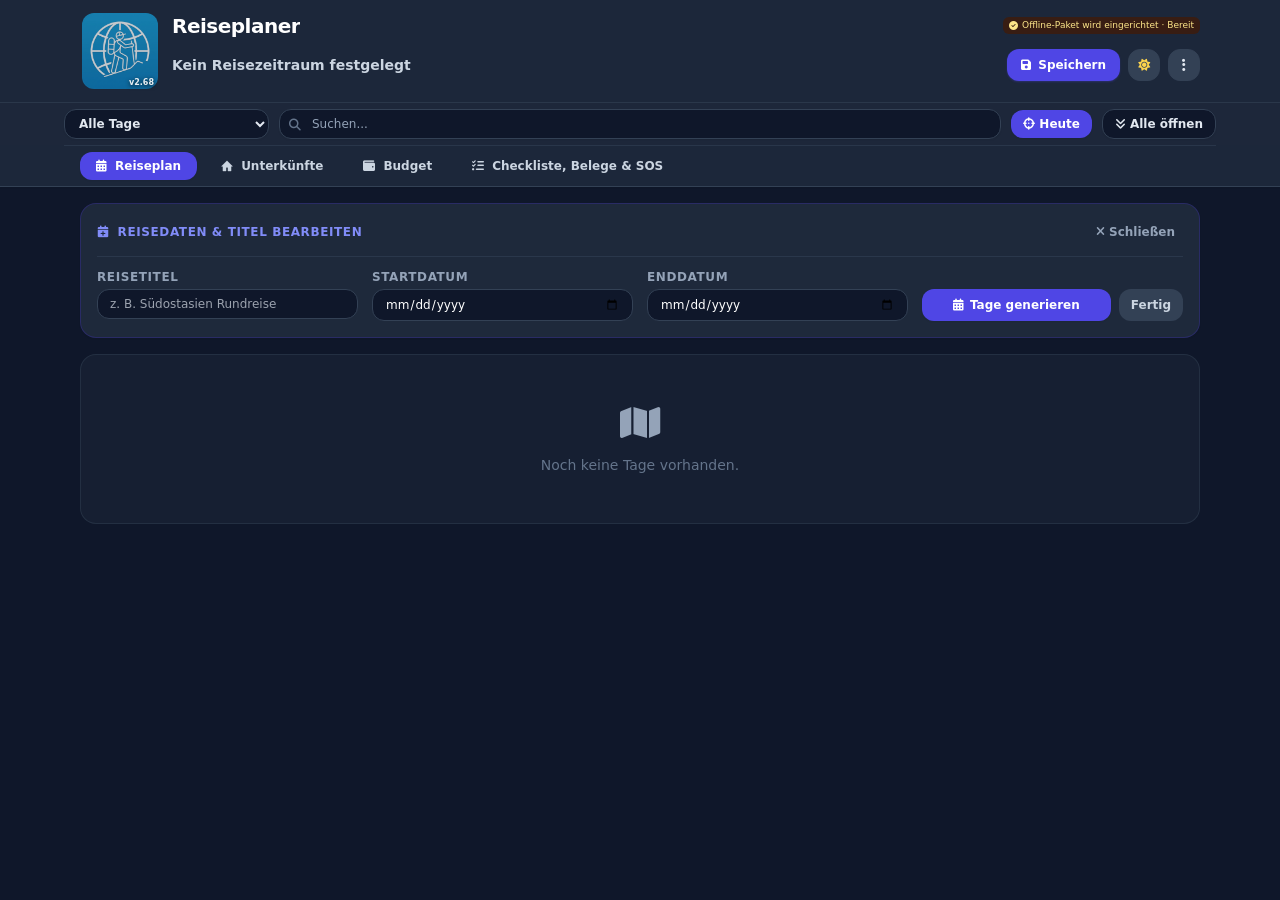
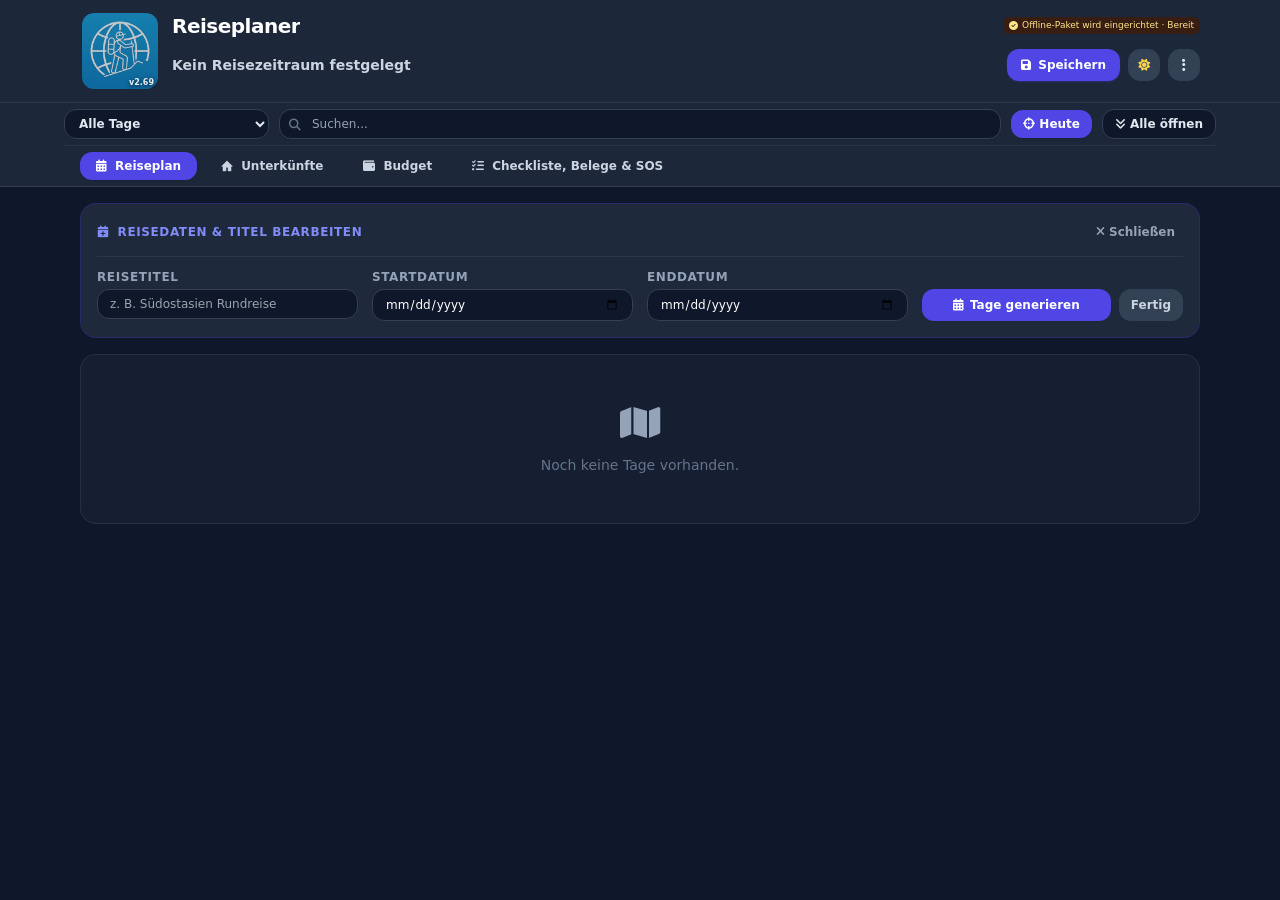
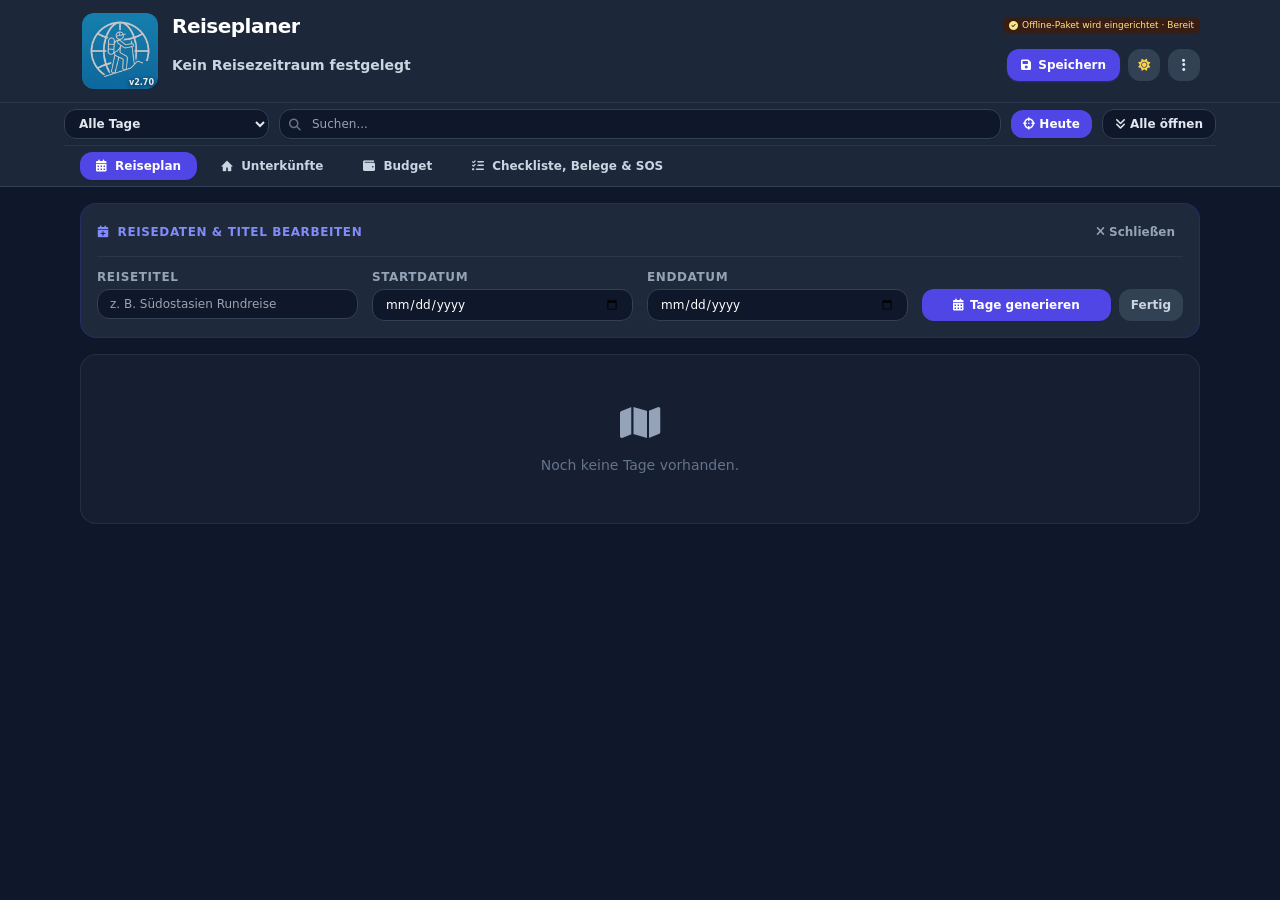
